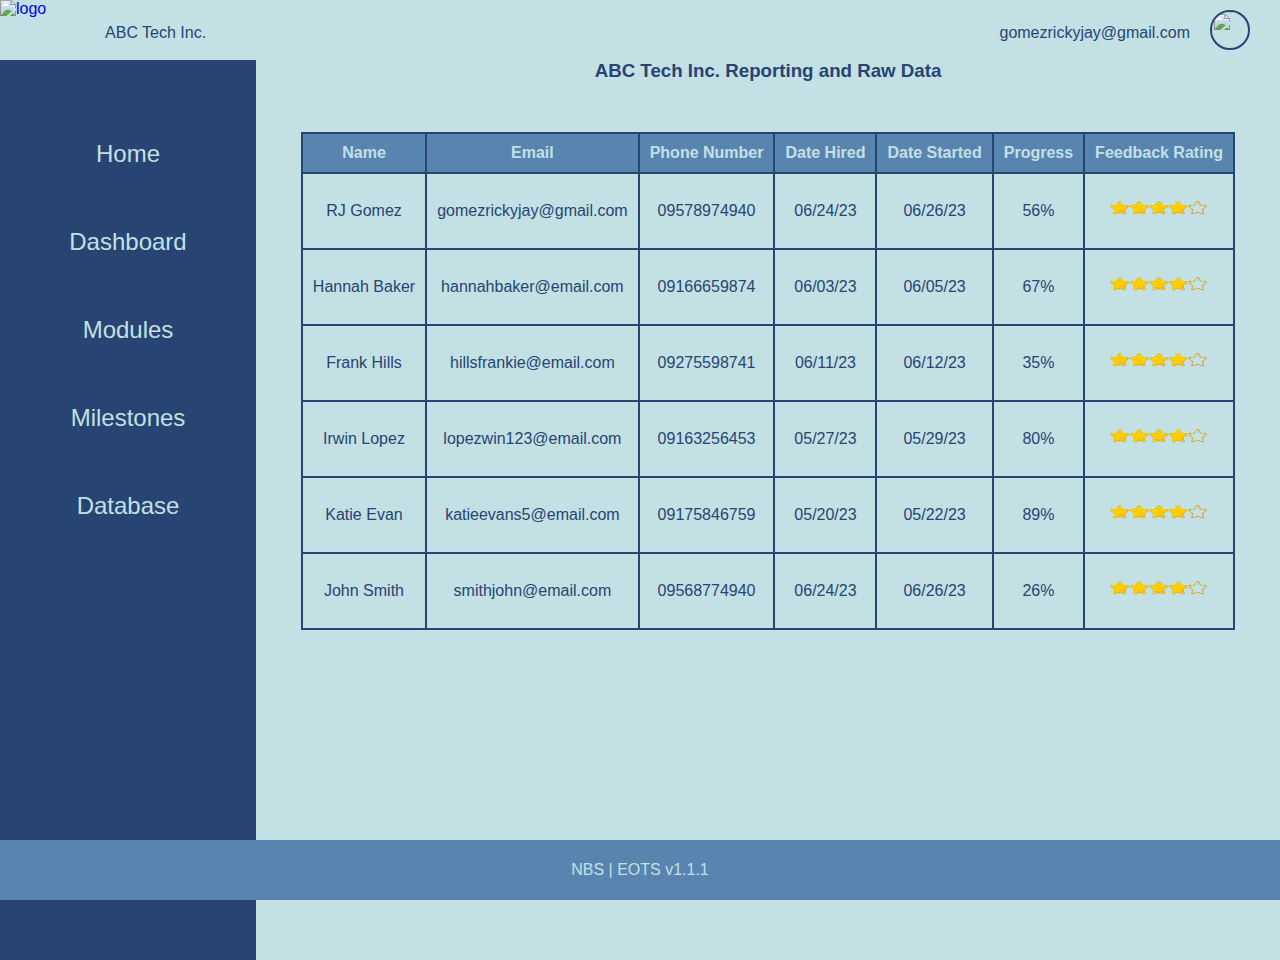
==== database.html @ 244b0cb3 "adding database tab" ====
<!DOCTYPE html>
<html lang="en">
<head>
    <meta charset="UTF-8">
    <meta http-equiv="X-UA-Compatible" content="IE=edge">
    <meta name="viewport" content="width=device-width, initial-scale=1.0">
    <title>Database</title>
    <link rel="stylesheet" href="database.css">
</head>
<body>
    <div class="main">
        <div class="header">
            <div class="logo">
                <div class="logo__container">
                    <a href="index.html" class="logoImg"><img src="photos/logo.png" alt="logo" id="logo"></a>
                </div>
                <div class="logoName__container"><a href="index.html" class="logoName">ABC Tech Inc.</a></div>
                <div class="empty"></div>
                <div class="profile">
                    <div class="email">
                        gomezrickyjay@gmail.com
                    </div>
                    <div class="profileImg">
                        <img src="photos/profilePhoto.png" alt="" id="profilePic" width="80px" height="80px">
                    </div>
                </div>
            </div>
        </div>
        <nav class="navbar">
            <div class="navbar__container">
                <ul class="navbar__menu">
                    <li class="navbar__item">
                        <a href="index.html" class="navbar__link">Home</a>
                    </li>
                    <li class="navbar__item">
                        <a href="dashboard.html" class="navbar__link">Dashboard</a>
                    </li>
                    <li class="navbar__item">
                        <a href="modules.html" class="navbar__link">Modules</a>
                    </li>
                    <li class="navbar__item">
                        <a href="milestones.html" class="navbar__link">Milestones</a>
                    </li>
                    <li class="navbar__item">
                        <a href="database.html" class="navbar__link">Database</a>
                    </li>
                </ul>
            </div>
        </nav>
        <div class="content">
            <div class="titleHead"><h3>ABC Tech Inc. Reporting and Raw Data</h3></div>
            <div class="table">
                <table>
                    <tr>
                      <th>Name</th>
                      <th>Email</th>
                      <th>Phone Number</th>
                      <th>Date Hired</th>
                      <th>Date Started</th>
                      <th>Progress</th>
                      <th>Feedback Rating</th>
                    </tr>
                    <tr>
                      <td>RJ Gomez</td>
                      <td>gomezrickyjay@gmail.com</td>
                      <td>09578974940</td>
                      <td>06/24/23</td>
                      <td>06/26/23</td>
                      <td>56%</td>
                      <td><img src="photos/star rating.png" alt="startrating" width="100px" height="50px"></td>
                    </tr>
                    <tr>
                      <td>Hannah Baker</td>
                      <td>hannahbaker@email.com</td>
                      <td>09166659874</td>
                      <td>06/03/23</td>
                      <td>06/05/23</td>
                      <td>67%</td>
                      <td><img src="photos/star rating.png" alt="startrating" width="100px" height="50px"></td>
                    </tr>
                    <tr>
                      <td>Frank Hills</td>
                      <td>hillsfrankie@email.com</td>
                      <td>09275598741</td>
                      <td>06/11/23</td>
                      <td>06/12/23</td>
                      <td>35%</td>
                      <td><img src="photos/star rating.png" alt="startrating" width="100px" height="50px"></td>
                    </tr>
                    <tr>
                      <td>Irwin Lopez</td>
                      <td>lopezwin123@email.com</td>
                      <td>09163256453</td>
                      <td>05/27/23</td>
                      <td>05/29/23</td>
                      <td>80%</td>
                      <td><img src="photos/star rating.png" alt="startrating" width="100px" height="50px"></td>
                    </tr>
                    <tr>
                      <td>Katie Evan</td>
                      <td>katieevans5@email.com</td>
                      <td>09175846759</td>
                      <td>05/20/23</td>
                      <td>05/22/23</td>
                      <td>89%</td>
                      <td><img src="photos/star rating.png" alt="startrating" width="100px" height="50px"></td>
                    </tr>
                    <tr>
                      <td>John Smith</td>
                      <td>smithjohn@email.com</td>
                      <td>09568774940</td>
                      <td>06/24/23</td>
                      <td>06/26/23</td>
                      <td>26%</td>
                      <td><img src="photos/star rating.png" alt="startrating" width="100px" height="50px"></td>
                    </tr>
                  </table>
            </div>
        </div>
        <div class="footer">
            <div class="solutionsProvider__container">
                <p class="solutionsProvider">
                    NBS | EOTS v1.1.1
                </p>
            </div>
        </div>
    </div>
</body>
</html>
---- database.css ----
* {
    box-sizing: border-box;
    margin: 0;
    padding: 0;
    font-family: 'Kumbh Sans',sans-serif;
}

body{
    background-color: #c3e0e5;
    overflow: scroll;
}

.main {
    display:flex;
    flex-direction: column;
    height: 100vh;
}

/* Header */
.header{
    height: 60px;
}
.logo{
    display: flex;
}
.logoName{
    text-decoration: none;
    padding: 0;
    color: #274472;
}

.logoName__container {
    display: flex;
    align-items: center;
    justify-content: center;
    width: 10%;
}

.logo__container{
    width: 100px;
    float: left;
    text-decoration: none;
}

#logo {
    width: 100px;
    float: left;
}

.profile{
    display: flex;
    align-items: center;
    justify-self: end;
    margin: 10px;
    color: #274472;
    
}

.empty{
    width: 70%;
}

.profileImg img{
    border: 2px solid #274472;
    border-radius: 50%;
    height: 40px;
    width: 40px;
    margin-right: 20px;
    margin-left: 20px;

}

/* Navbar */

.navbar {
    list-style-type: none;
    margin-top: 60px;
    padding: 0;
    width: 20%;
    background-color: #274472;
    height: 100%;
    overflow: auto;
    position: absolute;
    color: #c3e0e5;
}

.navbar__link {
    text-decoration: none;
    color: #c3e0e5;
    font-size: x-large;
}

.navbar__item {
    margin: 20px 0px 20px 0px;
    padding: 10px;
    transition: background-color 0.001s;
}

.navbar__item:hover {
    background-color: #5885af;
    border-radius: 20px;
    padding: 10px 15px 10px 15px;
}

.navbar__menu {
    display: flex;
    flex-direction: column;
    align-items: center;
    list-style-type: none;
    margin: 50px 0px 50px 0px;
}

/* Content Area */

.content {
    margin-left: 20%;
    color: #274472;
}

.titleHead{
    display: flex;
    flex-direction: row;
    justify-content: center;
    align-items: center; 
}

table {
    border-collapse: collapse;
    margin-top: 50px;
    margin-bottom: 100px;
    width: 100%;
    display: flex;
    justify-content: center;
  }
  
  td, th {
    border: 2px solid #274472;
    text-align: center;
    padding: 10px;
  }

  th{
    background-color: #5885af;
    color: #c3e0e5;
  }

/* Footer */
.footer{
    display: flex;
    align-items: center;
    justify-content: center;
    background-color: #5885af;
    height: 60px;
    color: #c3e0e5;
    position: fixed;
    bottom: 0;
    width: 100%;
}
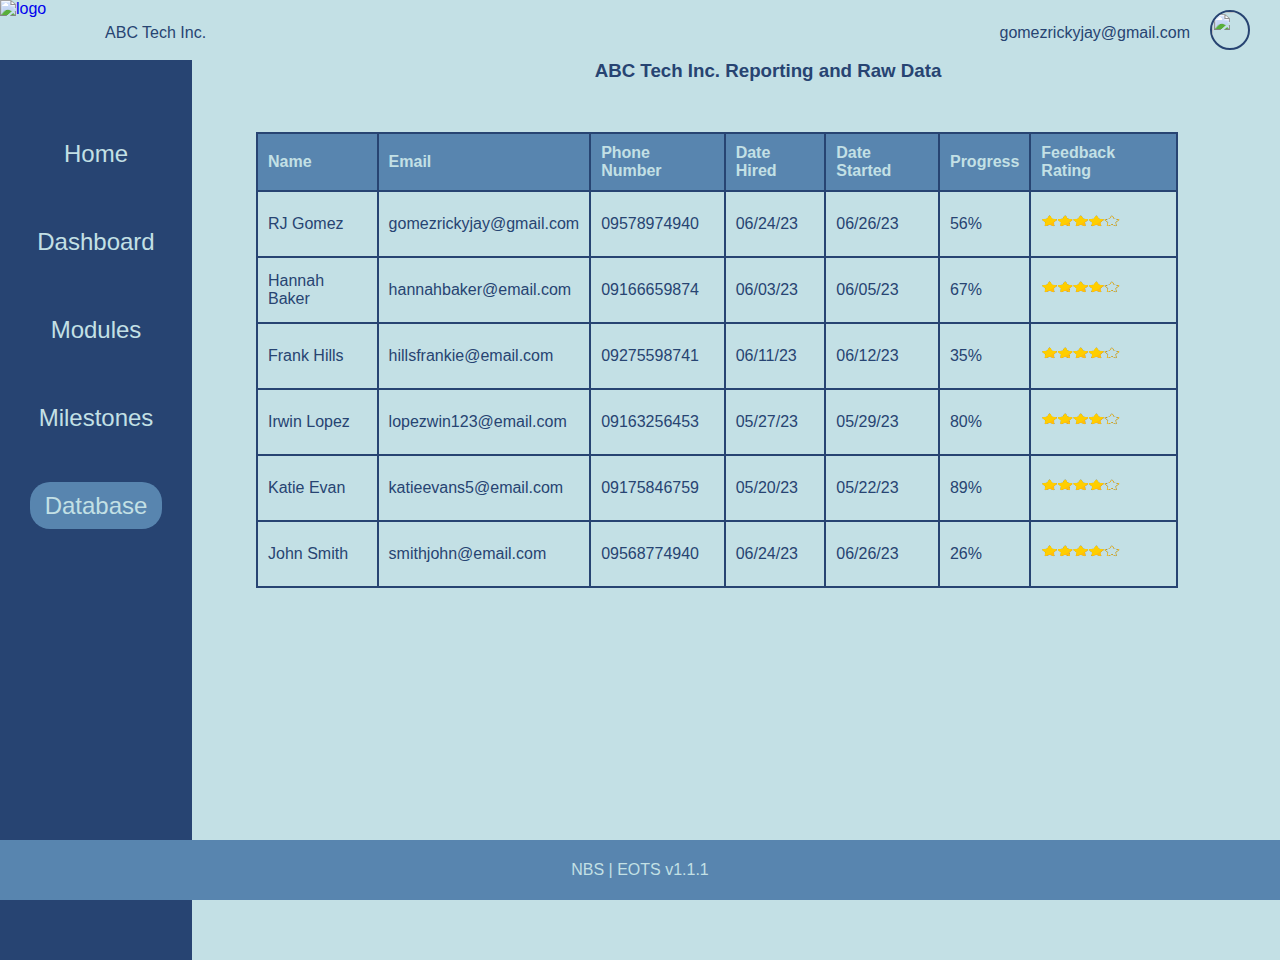
==== commit 07d48a98: "addded active to nav bar and added partial responsiveness to database" ====
--- a/database.html
+++ b/database.html
@@ -4,7 +4,7 @@
     <meta charset="UTF-8">
     <meta http-equiv="X-UA-Compatible" content="IE=edge">
     <meta name="viewport" content="width=device-width, initial-scale=1.0">
-    <title>Database</title>
+    <title>ABC Tech Inc. — Database</title>
     <link rel="stylesheet" href="database.css">
 </head>
 <body>
@@ -42,15 +42,16 @@
                         <a href="milestones.html" class="navbar__link">Milestones</a>
                     </li>
                     <li class="navbar__item">
-                        <a href="database.html" class="navbar__link">Database</a>
+                        <a class="active" href="database.html" class="navbar__link">Database</a>
                     </li>
                 </ul>
             </div>
         </nav>
         <div class="content">
             <div class="titleHead"><h3>ABC Tech Inc. Reporting and Raw Data</h3></div>
-            <div class="table">
+            <div class="tablecontainer">
                 <table>
+                    <thead>
                     <tr>
                       <th>Name</th>
                       <th>Email</th>
@@ -60,6 +61,8 @@
                       <th>Progress</th>
                       <th>Feedback Rating</th>
                     </tr>
+                    </thead>
+                    <tbody>
                     <tr>
                       <td>RJ Gomez</td>
                       <td>gomezrickyjay@gmail.com</td>
@@ -67,7 +70,7 @@
                       <td>06/24/23</td>
                       <td>06/26/23</td>
                       <td>56%</td>
-                      <td><img src="photos/star rating.png" alt="startrating" width="100px" height="50px"></td>
+                      <td><img src="photos/star rating.png" alt="startrating" width="80px" height="40px"></td>
                     </tr>
                     <tr>
                       <td>Hannah Baker</td>
@@ -76,7 +79,7 @@
                       <td>06/03/23</td>
                       <td>06/05/23</td>
                       <td>67%</td>
-                      <td><img src="photos/star rating.png" alt="startrating" width="100px" height="50px"></td>
+                      <td><img src="photos/star rating.png" alt="startrating" width="80px" height="40px"></td>
                     </tr>
                     <tr>
                       <td>Frank Hills</td>
@@ -85,7 +88,7 @@
                       <td>06/11/23</td>
                       <td>06/12/23</td>
                       <td>35%</td>
-                      <td><img src="photos/star rating.png" alt="startrating" width="100px" height="50px"></td>
+                      <td><img src="photos/star rating.png" alt="startrating" width="80px" height="40px"></td>
                     </tr>
                     <tr>
                       <td>Irwin Lopez</td>
@@ -94,7 +97,7 @@
                       <td>05/27/23</td>
                       <td>05/29/23</td>
                       <td>80%</td>
-                      <td><img src="photos/star rating.png" alt="startrating" width="100px" height="50px"></td>
+                      <td><img src="photos/star rating.png" alt="startrating" width="80px" height="40px"></td>
                     </tr>
                     <tr>
                       <td>Katie Evan</td>
@@ -103,7 +106,7 @@
                       <td>05/20/23</td>
                       <td>05/22/23</td>
                       <td>89%</td>
-                      <td><img src="photos/star rating.png" alt="startrating" width="100px" height="50px"></td>
+                      <td><img src="photos/star rating.png" alt="startrating" width="80px" height="40px"></td>
                     </tr>
                     <tr>
                       <td>John Smith</td>
@@ -112,8 +115,9 @@
                       <td>06/24/23</td>
                       <td>06/26/23</td>
                       <td>26%</td>
-                      <td><img src="photos/star rating.png" alt="startrating" width="100px" height="50px"></td>
+                      <td><img src="photos/star rating.png" alt="startrating" width="80px" height="40px"></td>
                     </tr>
+                    </tbody>
                   </table>
             </div>
         </div>
--- a/database.css
+++ b/database.css
@@ -76,12 +76,13 @@
     list-style-type: none;
     margin-top: 60px;
     padding: 0;
-    width: 20%;
+    width: 15%;
     background-color: #274472;
     height: 100%;
     overflow: auto;
     position: absolute;
     color: #c3e0e5;
+    min-width: max-content;
 }
 
 .navbar__link {
@@ -110,11 +111,28 @@
     margin: 50px 0px 50px 0px;
 }
 
+.navbar a{
+    text-decoration: none;
+    color: #c3e0e5;
+    font-size: x-large;
+}
+
+.navbar a.active{
+    background-color: #5885af;
+    color: #c3e0e5;
+    border-radius: 20px;
+    padding: 10px 15px 10px 15px;
+}
+
 /* Content Area */
 
 .content {
     margin-left: 20%;
     color: #274472;
+}
+
+.main{
+    display: flex;
 }
 
 .titleHead{
@@ -128,20 +146,19 @@
     border-collapse: collapse;
     margin-top: 50px;
     margin-bottom: 100px;
-    width: 100%;
-    display: flex;
-    justify-content: center;
+    width: 90%;
   }
   
   td, th {
     border: 2px solid #274472;
-    text-align: center;
+    text-align: left;
     padding: 10px;
   }
 
   th{
     background-color: #5885af;
     color: #c3e0e5;
+    font-weight: bold;
   }
 
 /* Footer */
@@ -155,4 +172,50 @@
     position: fixed;
     bottom: 0;
     width: 100%;
+}
+
+@media 
+only screen and (max-width: 760px){
+	/* Force table to not be like tables anymore */
+	table, thead, tbody, th, td, tr { 
+		display: block; 
+        width: auto;
+        font-size: small;
+	}
+	/* Hide table headers (but not display: none;, for accessibility) */
+	thead tr { 
+		position: absolute;
+		top: -9999px;
+		left: -9999px;
+	}
+	tr { 
+        border: 2px solid #5885af; 
+        
+    }
+	td { 
+		/* Behave  like a "row" */
+		border: none;
+		border-bottom: 1px solid #5885af; 
+		position: relative;
+		padding-left: 50%; 
+	}
+	td:before { 
+		/* Now like a table header */
+		position: absolute;
+		/* Top/left values mimic padding */
+		top: 5px;
+		left: 5px;
+		width: 45%; 
+		padding-right: 10px; 
+	}
+	/*
+	Label the data
+	*/
+	td:nth-of-type(1):before { content: "Name"; }
+	td:nth-of-type(2):before { content: "Email"; }
+	td:nth-of-type(3):before { content: "Phone Number"; }
+	td:nth-of-type(4):before { content: "Date Hired"; }
+	td:nth-of-type(5):before { content: "Date Started"; }
+	td:nth-of-type(6):before { content: "Progress"; }
+	td:nth-of-type(7):before { content: "Feedback Rating"; }
 }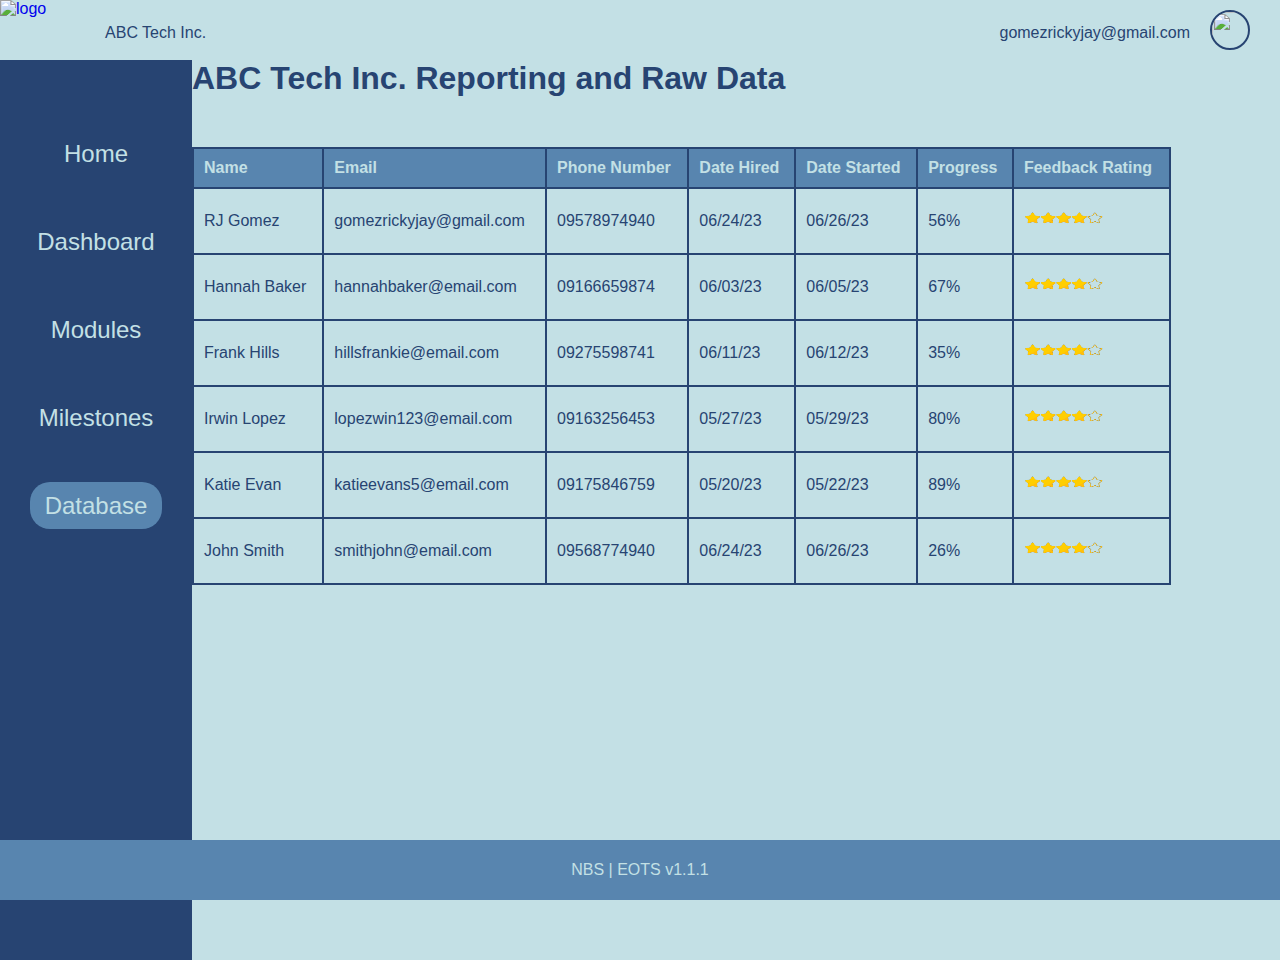
==== commit 80ea6ee2: "added additional files" ====
--- a/database.html
+++ b/database.html
@@ -48,7 +48,7 @@
             </div>
         </nav>
         <div class="content">
-            <div class="titleHead"><h3>ABC Tech Inc. Reporting and Raw Data</h3></div>
+            <h1>ABC Tech Inc. Reporting and Raw Data</h1>
             <div class="tablecontainer">
                 <table>
                     <thead>
--- a/database.css
+++ b/database.css
@@ -79,7 +79,7 @@
     width: 15%;
     background-color: #274472;
     height: 100%;
-    overflow: auto;
+    overflow: hidden;
     position: absolute;
     color: #c3e0e5;
     min-width: max-content;
@@ -127,19 +127,14 @@
 /* Content Area */
 
 .content {
-    margin-left: 20%;
+    margin-left: 15%;
     color: #274472;
-}
-
-.main{
-    display: flex;
+    overflow: scroll;
 }
 
 .titleHead{
     display: flex;
     flex-direction: row;
-    justify-content: center;
-    align-items: center; 
 }
 
 table {
@@ -174,6 +169,67 @@
     width: 100%;
 }
 
+@media screen and (max-width: 1060px) {
+    .content {
+        display: flex;
+        flex-direction: column;
+        width: 100%;
+    }
+}
+
+@media screen and (max-width: 700px) {
+    .navbar {
+        display: flex;
+        align-items: center;
+        justify-content: center;
+        position: static;
+        width: 100%;
+        height: 150px;
+        margin: 0;
+    }
+
+    .navbar__container {
+        display: flex;
+        flex-direction: row;
+        align-items: center;
+        list-style-type: none;
+        margin: 0;
+    }
+
+    .navbar__menu {
+        display: flex;
+        flex-direction: row;
+        align-items: center;
+        list-style-type: none;
+        margin: 0;
+    }
+
+    .navbar__item {
+        flex-grow: 1;
+    }
+
+    .navbar__item {
+        margin: 0px 0px 0px 0px;
+        padding: 15px;
+    }
+
+    .navbar__link {
+        font-size: large;
+    }
+
+    .content {
+        margin: 0;
+    }
+
+    .titleHead {
+        margin: 20px 5% 0 5%;
+    }
+
+    .footer {
+        margin: 0;
+    }
+}
+
 @media 
 only screen and (max-width: 760px){
 	/* Force table to not be like tables anymore */
@@ -218,4 +274,5 @@
 	td:nth-of-type(5):before { content: "Date Started"; }
 	td:nth-of-type(6):before { content: "Progress"; }
 	td:nth-of-type(7):before { content: "Feedback Rating"; }
-}+}
+
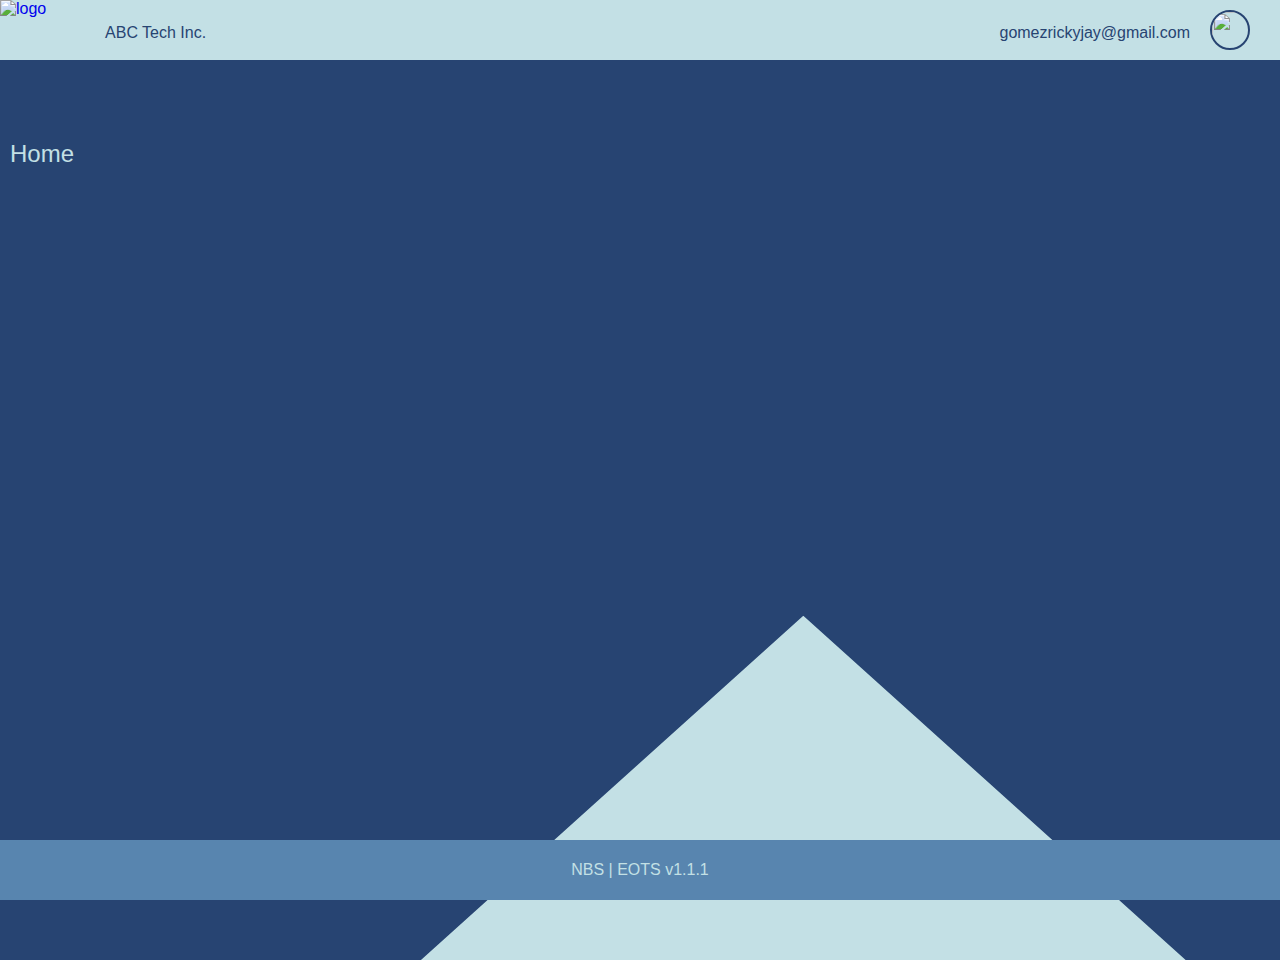
==== commit ed8edbbf: "Update database.html" ====
--- a/database.html
+++ b/database.html
@@ -1,133 +1,187 @@
-<!DOCTYPE html>
-<html lang="en">
-<head>
-    <meta charset="UTF-8">
-    <meta http-equiv="X-UA-Compatible" content="IE=edge">
-    <meta name="viewport" content="width=device-width, initial-scale=1.0">
-    <title>ABC Tech Inc. — Database</title>
-    <link rel="stylesheet" href="database.css">
-</head>
-<body>
-    <div class="main">
-        <div class="header">
-            <div class="logo">
-                <div class="logo__container">
-                    <a href="index.html" class="logoImg"><img src="photos/logo.png" alt="logo" id="logo"></a>
-                </div>
-                <div class="logoName__container"><a href="index.html" class="logoName">ABC Tech Inc.</a></div>
-                <div class="empty"></div>
-                <div class="profile">
-                    <div class="email">
-                        gomezrickyjay@gmail.com
-                    </div>
-                    <div class="profileImg">
-                        <img src="photos/profilePhoto.png" alt="" id="profilePic" width="80px" height="80px">
-                    </div>
-                </div>
-            </div>
-        </div>
-        <nav class="navbar">
-            <div class="navbar__container">
-                <ul class="navbar__menu">
-                    <li class="navbar__item">
-                        <a href="index.html" class="navbar__link">Home</a>
-                    </li>
-                    <li class="navbar__item">
-                        <a href="dashboard.html" class="navbar__link">Dashboard</a>
-                    </li>
-                    <li class="navbar__item">
-                        <a href="modules.html" class="navbar__link">Modules</a>
-                    </li>
-                    <li class="navbar__item">
-                        <a href="milestones.html" class="navbar__link">Milestones</a>
-                    </li>
-                    <li class="navbar__item">
-                        <a class="active" href="database.html" class="navbar__link">Database</a>
-                    </li>
-                </ul>
-            </div>
-        </nav>
-        <div class="content">
-            <h1>ABC Tech Inc. Reporting and Raw Data</h1>
-            <div class="tablecontainer">
-                <table>
-                    <thead>
-                    <tr>
-                      <th>Name</th>
-                      <th>Email</th>
-                      <th>Phone Number</th>
-                      <th>Date Hired</th>
-                      <th>Date Started</th>
-                      <th>Progress</th>
-                      <th>Feedback Rating</th>
-                    </tr>
-                    </thead>
-                    <tbody>
-                    <tr>
-                      <td>RJ Gomez</td>
-                      <td>gomezrickyjay@gmail.com</td>
-                      <td>09578974940</td>
-                      <td>06/24/23</td>
-                      <td>06/26/23</td>
-                      <td>56%</td>
-                      <td><img src="photos/star rating.png" alt="startrating" width="80px" height="40px"></td>
-                    </tr>
-                    <tr>
-                      <td>Hannah Baker</td>
-                      <td>hannahbaker@email.com</td>
-                      <td>09166659874</td>
-                      <td>06/03/23</td>
-                      <td>06/05/23</td>
-                      <td>67%</td>
-                      <td><img src="photos/star rating.png" alt="startrating" width="80px" height="40px"></td>
-                    </tr>
-                    <tr>
-                      <td>Frank Hills</td>
-                      <td>hillsfrankie@email.com</td>
-                      <td>09275598741</td>
-                      <td>06/11/23</td>
-                      <td>06/12/23</td>
-                      <td>35%</td>
-                      <td><img src="photos/star rating.png" alt="startrating" width="80px" height="40px"></td>
-                    </tr>
-                    <tr>
-                      <td>Irwin Lopez</td>
-                      <td>lopezwin123@email.com</td>
-                      <td>09163256453</td>
-                      <td>05/27/23</td>
-                      <td>05/29/23</td>
-                      <td>80%</td>
-                      <td><img src="photos/star rating.png" alt="startrating" width="80px" height="40px"></td>
-                    </tr>
-                    <tr>
-                      <td>Katie Evan</td>
-                      <td>katieevans5@email.com</td>
-                      <td>09175846759</td>
-                      <td>05/20/23</td>
-                      <td>05/22/23</td>
-                      <td>89%</td>
-                      <td><img src="photos/star rating.png" alt="startrating" width="80px" height="40px"></td>
-                    </tr>
-                    <tr>
-                      <td>John Smith</td>
-                      <td>smithjohn@email.com</td>
-                      <td>09568774940</td>
-                      <td>06/24/23</td>
-                      <td>06/26/23</td>
-                      <td>26%</td>
-                      <td><img src="photos/star rating.png" alt="startrating" width="80px" height="40px"></td>
-                    </tr>
-                    </tbody>
-                  </table>
-            </div>
-        </div>
-        <div class="footer">
-            <div class="solutionsProvider__container">
-                <p class="solutionsProvider">
-                    NBS | EOTS v1.1.1
-                </p>
-            </div>
-        </div>
-    </div>
-</body>
-</html>+<!DOCTYPE html>
+<html lang="en">
+<head>
+    <meta charset="UTF-8">
+    <meta http-equiv="X-UA-Compatible" content="IE=edge">
+    <meta name="viewport" content="width=device-width, initial-scale=1.0">
+    <title>ABC Tech Inc. — Database</title>
+    <link rel="stylesheet" href="database.css">
+</head>
+<body>
+    <div class="main">
+        <div class="header">
+            <div class="logo">
+                <div class="logo__container">
+                    <a href="index.html" class="logoImg"><img src="photos/logo.png" alt="logo" id="logo"></a>
+                </div>
+                <div class="logoName__container"><a href="index.html" class="logoName">ABC Tech Inc.</a></div>
+                <div class="empty"></div>
+                <div class="profile">
+                    <div class="email">
+                        gomezrickyjay@gmail.com
+                    </div>
+                    <div class="profileImg">
+                        <img src="photos/profilePhoto.png" alt="" id="profilePic" width="80px" height="80px">
+                    </div>
+                </div>
+            </div>
+        </div>
+        <nav class="navbar">
+            <div class="navbar__container">
+                <ul class="navbar__menu">
+                    <li class="navbar__item">
+                        <a href="index.html" class="navbar__link"><p class="navbarText">Home</p> <img src="photos/home.png" alt="home" class="navbarIcon"></a>
+                    </li>
+                    <li class="navbar__item">
+                        <a href="dashboard.html" class="navbar__link"><p class="navbarText">Dashboard</p> <img src="photos/dashboard1.png" alt="dashboard" class="navbarIcon"></a>
+                    </li>
+                    <li class="navbar__item">
+                        <a href="modules.html" class="navbar__link"><p class="navbarText">Modules</p> <img src="photos/modules1.png" alt="modules" class="navbarIcon"></a>
+                    </li>
+                    <li class="navbar__item">
+                        <a href="milestones.html" class="navbar__link"><p class="navbarText">Milestones</p> <img src="photos/milestones1.png" alt="milestones" class="navbarIcon"></a>
+                    </li>
+                    <li class="navbar__item">
+                        <a href="database.html" class="navbar__link"><p class="navbarText">Database</p> <img src="photos/database1.png" alt="database" class="navbarIcon"></a>
+                    </li>
+                </ul>
+            </div>
+        </nav>
+        <div class="content">
+            <h1>ABC Tech Inc. Reporting and Raw Data</h1>
+            <div class="tablecontainer" style="overflow: auto;">
+                <table>
+                    <thead>
+                    <tr>
+                      <th>Name</th>
+                      <th>Email</th>
+                      <th>Phone Number</th>
+                      <th>Date Hired</th>
+                      <th>Date Started</th>
+                      <th>Progress</th>
+                      <th>Feedback Rating</th>
+                    </tr>
+                    </thead>
+                    <tbody>
+                    <tr>
+                      <td>RJ Gomez</td>
+                      <td>gomezrickyjay@gmail.com</td>
+                      <td>09578974940</td>
+                      <td>06/24/23</td>
+                      <td>06/26/23</td>
+                      <td>56%</td>
+                      <td><img src="photos/star rating.png" alt="startrating" width="80px" height="40px"></td>
+                    </tr>
+                    <tr>
+                      <td>Hannah Baker</td>
+                      <td>hannahbaker@email.com</td>
+                      <td>09166659874</td>
+                      <td>06/03/23</td>
+                      <td>06/05/23</td>
+                      <td>67%</td>
+                      <td><img src="photos/star rating.png" alt="startrating" width="80px" height="40px"></td>
+                    </tr>
+                    <tr>
+                      <td>Frank Hills</td>
+                      <td>hillsfrankie@email.com</td>
+                      <td>09275598741</td>
+                      <td>06/11/23</td>
+                      <td>06/12/23</td>
+                      <td>35%</td>
+                      <td><img src="photos/star rating.png" alt="startrating" width="80px" height="40px"></td>
+                    </tr>
+                    <tr>
+                      <td>Irwin Lopez</td>
+                      <td>lopezwin123@email.com</td>
+                      <td>09163256453</td>
+                      <td>05/27/23</td>
+                      <td>05/29/23</td>
+                      <td>80%</td>
+                      <td><img src="photos/star rating.png" alt="startrating" width="80px" height="40px"></td>
+                    </tr>
+                    <tr>
+                      <td>Katie Evan</td>
+                      <td>katieevans5@email.com</td>
+                      <td>09175846759</td>
+                      <td>05/20/23</td>
+                      <td>05/22/23</td>
+                      <td>89%</td>
+                      <td><img src="photos/star rating.png" alt="startrating" width="80px" height="40px"></td>
+                    </tr>
+                    <tr>
+                      <td>John Smith</td>
+                      <td>smithjohn@email.com</td>
+                      <td>09568774940</td>
+                      <td>06/24/23</td>
+                      <td>06/26/23</td>
+                      <td>26%</td>
+                      <td><img src="photos/star rating.png" alt="startrating" width="80px" height="40px"></td>
+                    </tr>
+                    <tr>
+                        <td>RJ Gomez</td>
+                        <td>gomezrickyjay@gmail.com</td>
+                        <td>09578974940</td>
+                        <td>06/24/23</td>
+                        <td>06/26/23</td>
+                        <td>56%</td>
+                        <td><img src="photos/star rating.png" alt="startrating" width="80px" height="40px"></td>
+                      </tr>
+                      <tr>
+                        <td>Hannah Baker</td>
+                        <td>hannahbaker@email.com</td>
+                        <td>09166659874</td>
+                        <td>06/03/23</td>
+                        <td>06/05/23</td>
+                        <td>67%</td>
+                        <td><img src="photos/star rating.png" alt="startrating" width="80px" height="40px"></td>
+                      </tr>
+                      <tr>
+                        <td>Frank Hills</td>
+                        <td>hillsfrankie@email.com</td>
+                        <td>09275598741</td>
+                        <td>06/11/23</td>
+                        <td>06/12/23</td>
+                        <td>35%</td>
+                        <td><img src="photos/star rating.png" alt="startrating" width="80px" height="40px"></td>
+                      </tr>
+                      <tr>
+                        <td>Irwin Lopez</td>
+                        <td>lopezwin123@email.com</td>
+                        <td>09163256453</td>
+                        <td>05/27/23</td>
+                        <td>05/29/23</td>
+                        <td>80%</td>
+                        <td><img src="photos/star rating.png" alt="startrating" width="80px" height="40px"></td>
+                      </tr>
+                      <tr>
+                        <td>Katie Evan</td>
+                        <td>katieevans5@email.com</td>
+                        <td>09175846759</td>
+                        <td>05/20/23</td>
+                        <td>05/22/23</td>
+                        <td>89%</td>
+                        <td><img src="photos/star rating.png" alt="startrating" width="80px" height="40px"></td>
+                      </tr>
+                      <tr>
+                        <td>John Smith</td>
+                        <td>smithjohn@email.com</td>
+                        <td>09568774940</td>
+                        <td>06/24/23</td>
+                        <td>06/26/23</td>
+                        <td>26%</td>
+                        <td><img src="photos/star rating.png" alt="startrating" width="80px" height="40px"></td>
+                      </tr>
+                    </tbody>
+                  </table>
+            </div>
+        </div>
+        <div class="footer">
+            <div class="solutionsProvider__container">
+                <p class="solutionsProvider">
+                    NBS | EOTS v1.1.1
+                </p>
+            </div>
+        </div>
+    </div>
+</body>
+</html>
